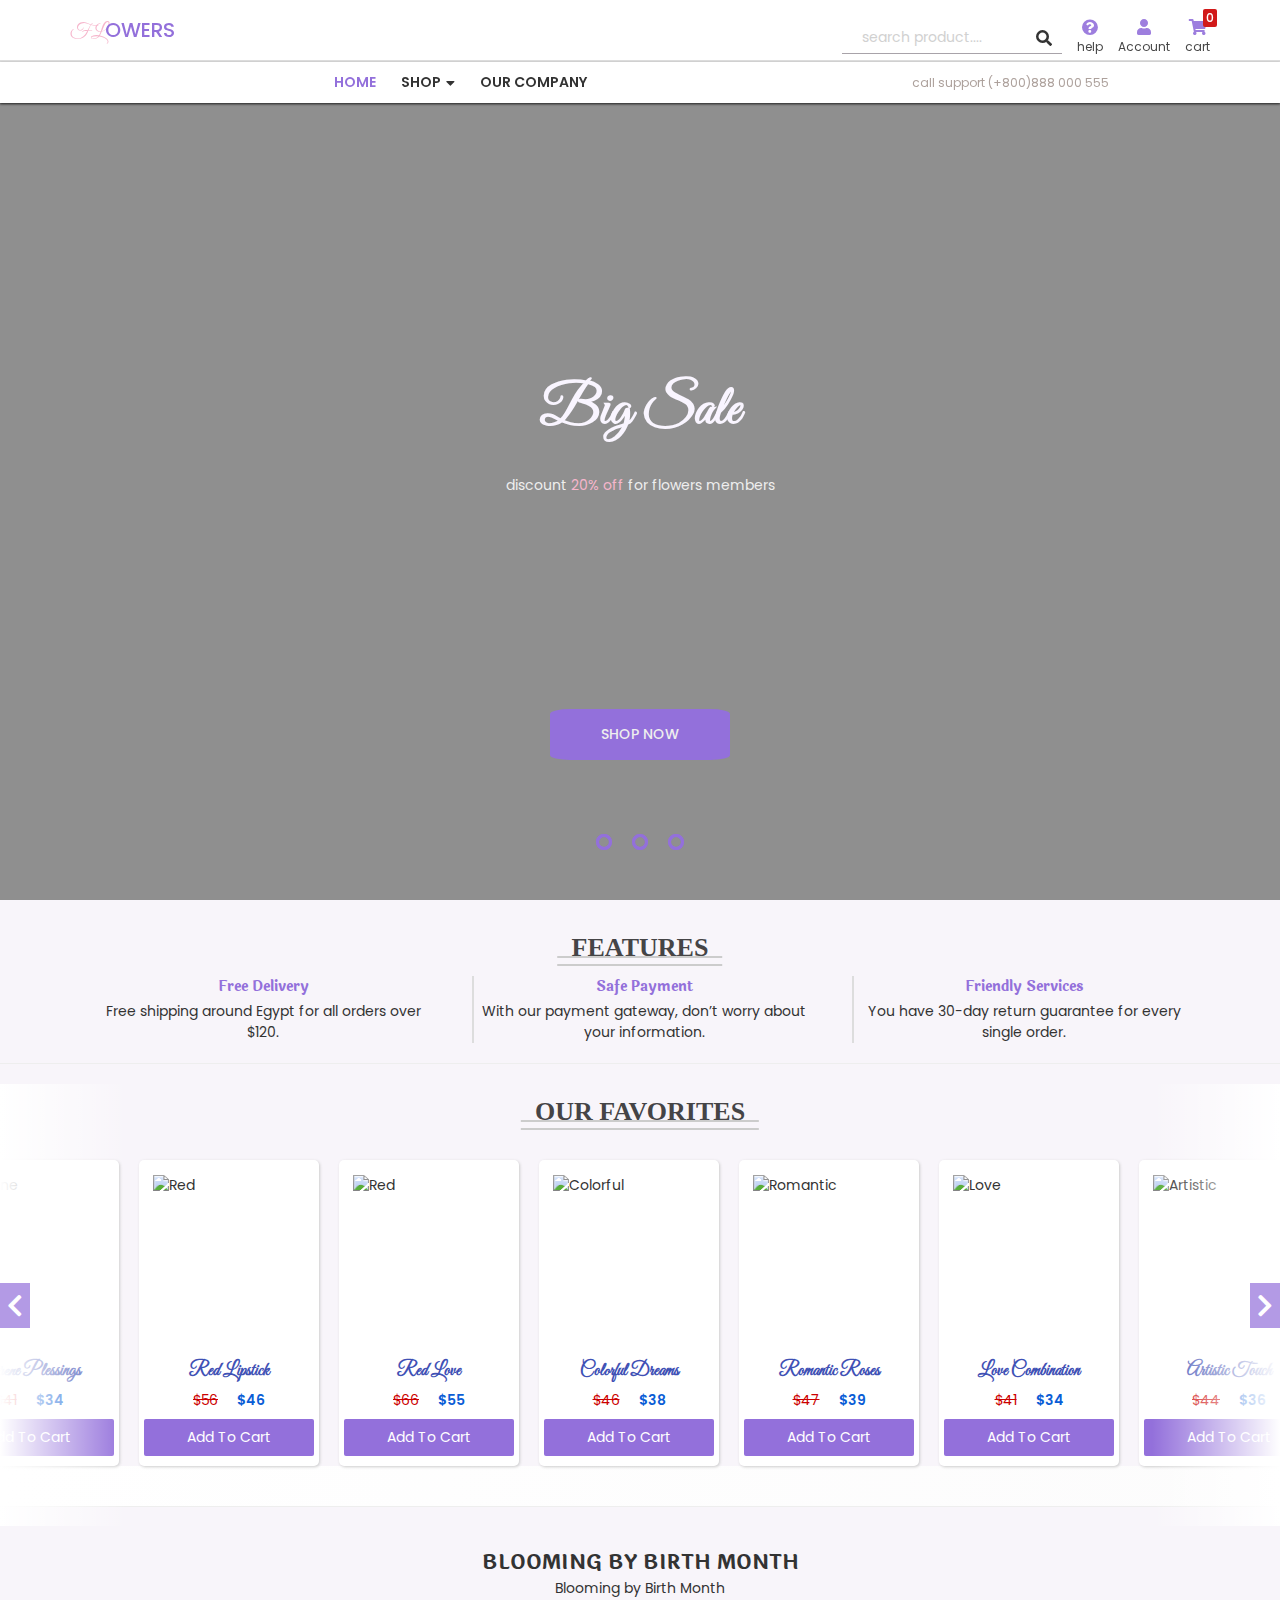
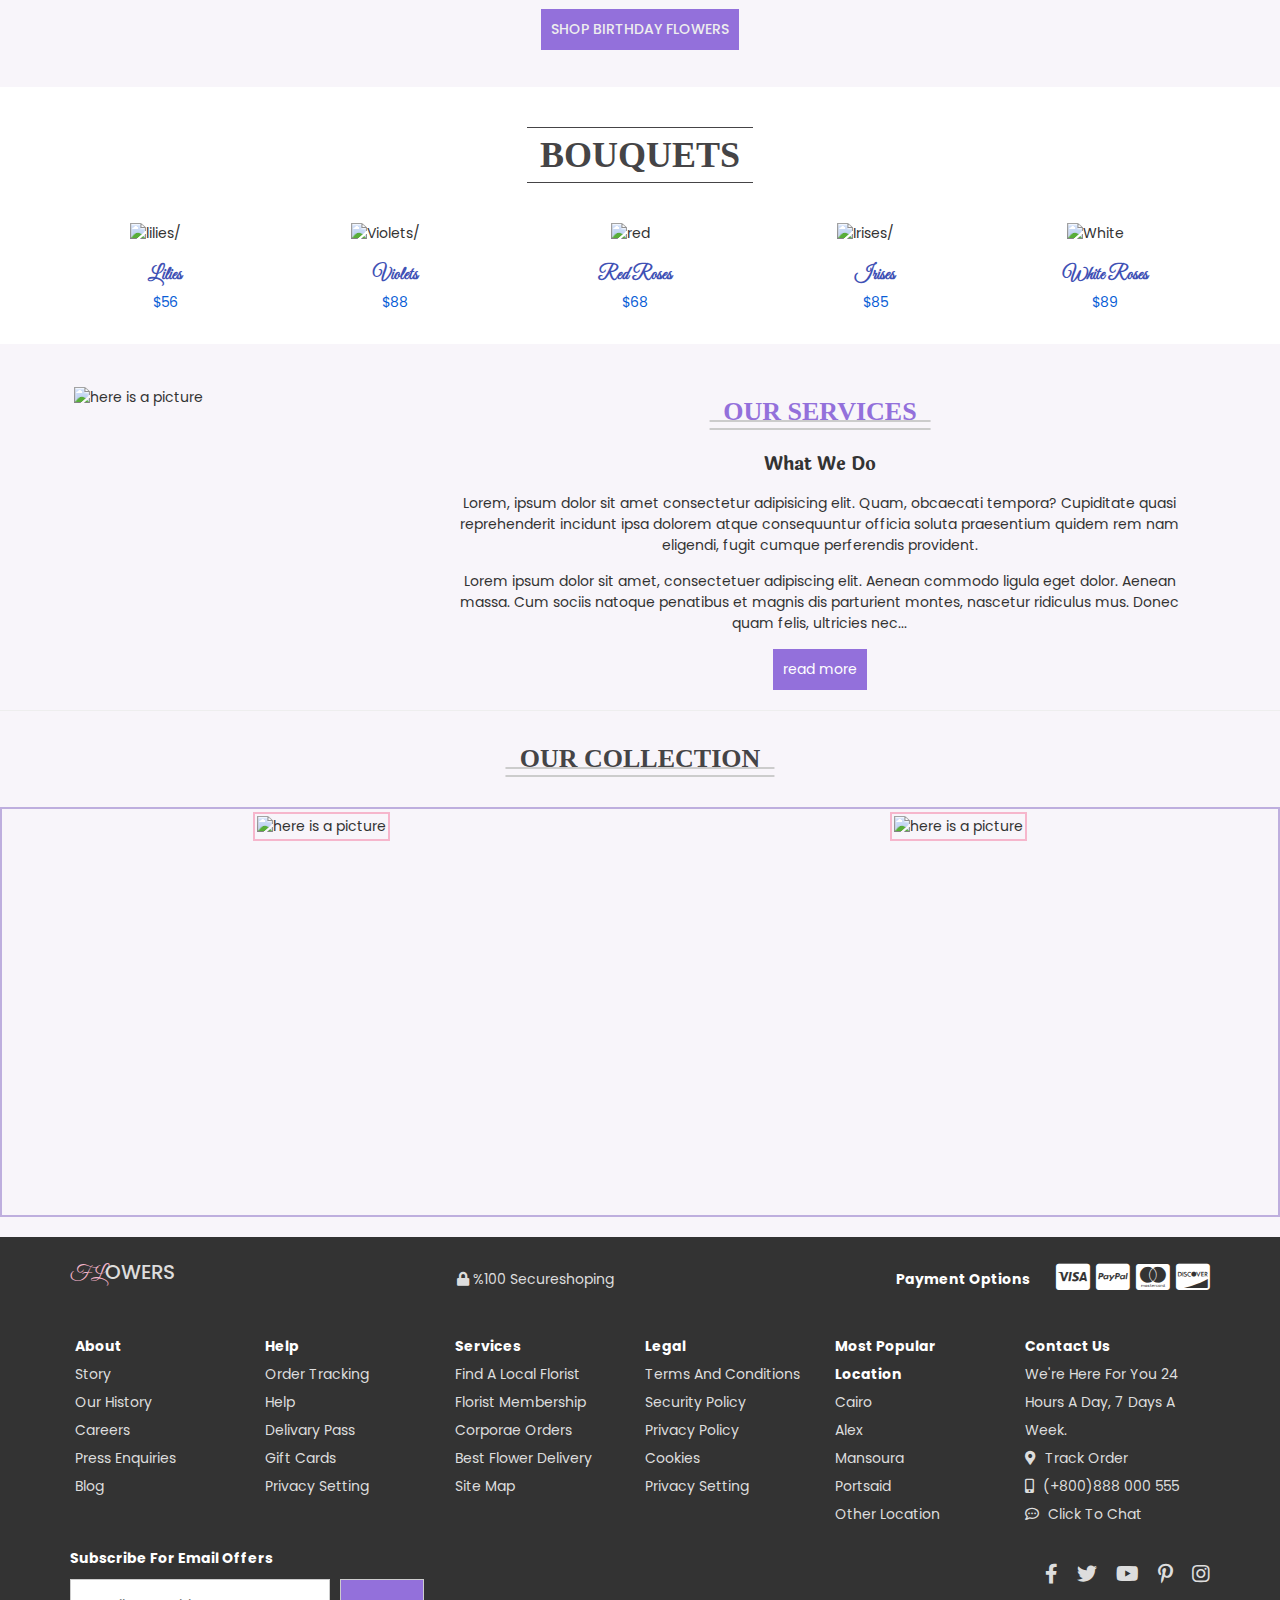
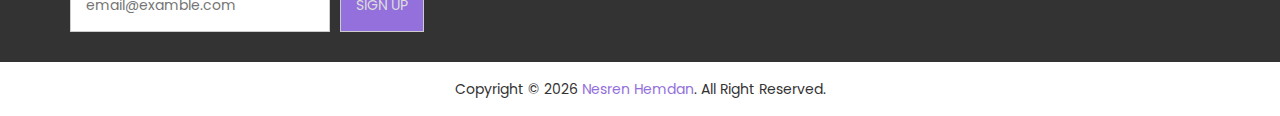
==== index.html @ ff42ca25 "Add files via upload" ====
<!DOCTYPE html>
<html lang="en">
<head>
  <meta charset="UTF-8">
  <meta http-equiv="X-UA-Compatible" content="IE=edge">
  <meta name="viewport" content="width=device-width, initial-scale=1.0">
  <link rel="stylesheet" href="css/all.min.css"/>
  <link rel="stylesheet" href="css/main.css">
  <title>Flowers Store</title>
</head>
<body>
<!-- loader -->
  <section class="loader-section">
    <div class="loader">
      <img src="image/flowerLoading.gif" alt="">
    </div>
  </section>
  <!-- start btn scroll up -->
  <a class="scroll-up" onclick="btnUp()"><i class="fas fa-angle-up"></i></a>
      <!-- popup -->
  <div class="popup pop-product">This product is already in the cart</div>
  <div class="popup quantity">This quantity is not available</div>
  <header>
    <!--nav1 with title-->
    <nav class="nav1">
      <div class="container">
        <h1 class="upper-case"><a href="index.html"><span>fl</span>owers</a></h1>
        <!--main icons-->
        <div class="icons">
          <form>
            <input id="main-search" type="text" onkeyup="searchMainProducts()" placeholder="search product...."/>
            <a class="btn-search"><i class="fas fa-search"></i></a> 
            <!-- main result search -->
            <div class="home-search">
              <div class="search-item" id="search-shop">
                <div class="title-search">products</div>
                <div class="number-of-items"></div>
                <div class="shopping-search" id="product-search"></div>
                <div class="no-result"> No Results Found ! </div>
              </div>
            </div>
          </form>
          <a class="icon-help icon">
            <i class="fas fa-question-circle"></i>
            <span>help</span>
          </a> 
          <a class="icon-account icon" href="account.html">
            <i class="fas fa-user"></i>
            <span>Account</span>
          </a>
          <a class="icon-cart icon">
            <cart class="nums-cart">0</cart>
            <i class="fas fa-shopping-cart"></i>
            <span>cart</span>
          </a> 
        </div> 
      </div>
    </nav>
    <hr/>  
    <!--nav2 with menu-->
    <nav class="nav2">
      <div class="container">
        <ul class="navigation upper-case">
          <li><a id="main" class="item active"  href="index.html"> <i class="fas fa-home"></i> home</a></li>
          <li class="shop">
            <a id="store" class="item" href="shop.html" onclick="deleteBirthData()">
              <i class="fas fa-shopping-cart"></i>
            shop
            <i class="fas fa-caret-down"></i>
            <i class="fas fa-caret-right"></i>
              <div class="contain">
              <h3><a href="shop.html" onclick="deleteBirthData()"> flowers</a></h3>
              <h3><a href="plants.html">plants</a></h3>
            </div>
            </a>
          </li>
          <li><a id="company" class="item" href="aboutUs.html"><i class="fas fa-globe"></i> our company</a></li>
        </ul>
        <p class="call">call support (+800)888 000 555</p>
        <!-- menu-btn -->
        <div class="menu-btn" onclick='toggle()'>
          <i class="fas fa-bars"></i>
        </div>
      </div>  
    </nav> 
  </header>  

  <!-- cart -->
<div class="home-cart">
  <div class="cart" id="cart-shop">
    <i class="fas fa-times close"></i>
    <div class="shopping-cart" id="product-cart"></div>
    <div class="total-price">
      <p class="total">Total</p>
      <span class="price-amount">00.00</span>
    </div>
    <div class="check-view">
      <button class="view" onclick="moveToViewCart()">view cart <i class="fas fa-shopping-bag"></i></button>
      <button class="check" onclick="moveToAccount()">checkout <i class="fas fa-money-check-alt"></i></button>
    </div>
    <div class="label" id="label"></div>
  </div>
</div>
  <!-- start slider -->
  <div class="slider" id="home">
    <!-- the radio -->
    <div class="slids">   
      <input type="radio" id="rad1" class="slide" name="btnRadio" value="radio1"/>
      <input type="radio" id="rad2" class="slide" name="btnRadio" value="radio2"/>
      <input type="radio" id="rad3" class="slide" name="btnRadio" value="radio3"/>
      <!--start slid images with text-->
      <div class="slid first">
        <img src="image/back/7bc.jpg" alt="">
        <div class="text">
          <h2 class="h-one capitalize">big sale</h2>
          <p class="p1">discount <span>20% off</span> for flowers members</p>
        </div>  
      </div>
      <div class="slid">
        <img src="image/back/5bc.jpg" alt="">
        <div class="text">
          <h2 class="h-one capitalize">Anniversary</h2>
          <p class="p1">Anniversary flowers & gifts from <span>$44.99</span> for flowers members</p>
        </div>  
      </div>
      <div class="slid">
        <img class="three" src="image/back/3bc.jpg" alt="">
        <div class="text">
          <h2 class="h-two capitalize">spring tulips</h2>
          <p class="p2">half price from <span>$34.99</span> for flowers members</p>
        </div>  
      </div>
      <div class="slid">
        <img src="image/back/9bc.jpg" alt="">
        <div class="text">
          <h2 class="h-three capitalize">roses & wine</h2>
          <p class="p3">speciales half price from <span>$24.99</span> for flowers members</p>
        </div>
      </div>
      <!--start navigation auto-->
      <div class="navigationAuto">
        <div class="auto-btn1"></div>
        <div class="auto-btn2"></div>
        <div class="auto-btn3"></div>
      </div>
      <!--start navigation manual-->
      <div class="for">
        <label for="rad1" class="btn"></label>
        <label for="rad2" class="btn"></label>
        <label for="rad3" class="btn"></label>
      </div>  
    </div>      
    <button class="shop upper-case transition" onclick="deleteBirthData(), moveToShop()">shop now</button>
</div>
  <!--start the fatures-->
  <section class="features ground-section"> 
    <h2 class="main-title upper-case head heading">features</h2>
    <div class="container">
      <section>
        <h3 class="capitalize">Free Delivery</h3>
        <p>Free shipping around Egypt for all
        orders over $120. </p>
      </section>
      <section>
        <h3 class="capitalize">Safe Payment</h3>
        <p>With our payment gateway, don’t worry
        about your information. </p>
      </section>
      <section>
        <h3 class="capitalize">Friendly Services</h3>
        <P>You have 30-day return guarantee for
        every single order. </p>
      </section>
    </div>  
  </section> 
<!-- the main shopping-->
<section class="shopping ground-section">
  <i class="fas fa-chevron-left"></i>
  <i class="fas fa-chevron-right"></i>
  <div class="shopping-contain">
    <h2 class="main-title head heading upper-case">Our Favorites</h2>
    <div class="shop-items transition" id="shop">
      
    </div>
  </div>  
</section>  

<!-- monthly product -->
<section class="month">
  <div class="container">
    <div class="content text-center">
      <h2 class="upper-case">Blooming by Birth Month</h2>
      <p>Blooming by Birth Month</p>
      <a  class="birth-btn upper-case transition" onclick="moveBirthFlower()">shop birthday flowers</a>
    </div>
  </div>
</section>
<!-- new products -->
<section class="new-shop">
  <h2 class="main-title upper-case">bouquets</h2>
  <div class="container">

  </div>  
</section>
  <!--the services-->
  <section class="services ground-section">
    <div class="container">
      <div class="pic"><img src="image/services.png" alt=""></div>
      <div class="serv text-center">
        <h2 class='main-title head heading capitalize'>our services</h2>
        <h3>What We Do</h3>
        <p>Lorem, ipsum dolor sit amet consectetur adipisicing elit.
          Quam, obcaecati tempora? Cupiditate quasi reprehenderit incidunt ipsa dolorem
          atque consequuntur officia soluta praesentium quidem rem nam eligendi,
          fugit cumque perferendis provident.
        </p>
        <p>Lorem ipsum dolor sit amet, consectetuer adipiscing elit.
          Aenean commodo ligula eget dolor. Aenean massa.
          Cum sociis natoque penatibus et magnis dis parturient montes,
          nascetur ridiculus mus. Donec quam felis, ultricies nec...
        </p>
        <button class="btn-services genral-btn" onclick = "moveToCompany()">read more</button>
      </div>
    </div>  
  </section>
  <!-- our collection -->
  <section class="collection">
      <h2 class="main-title head heading upper-case">Our Collection</h2>
      <div class="content text-center">
        <div class="img" onclick="moveToShop()" onclick="deleteBirthData()">
          <div class="hover-collection">
            <h4 class="upper-case">flowers</h4>
          </div>
          <img src="image/back/roses.jpg" alt="picture"/>
        </div>
        <div class="img" onclick="moveToPlants()">
          <div class="hover-collection">
            <h4 class="upper-case">plants</h4>
          </div>
          <img src="image/back/plants.jpg" alt="picture"/>
        </div>
      </div>
  </section>

  <!-- the footer -->
  <footer class="capitalize">
    <div class="container">
      <div class="payment">
        <h1 class="upper-case"><a href="index.html"><span>fl</span>owers</a></h1>
        <div class="lock"><i class="fas fa-lock"></i>  %100 secureshoping</div>
        <div class="pay">
          <h2>payment options</h2>
          <a href="#"><i class="fab fa-cc-visa"></i></a>
          <a href="#"><i class="fab fa-cc-paypal"></i></a>
          <a href="#"><i class="fab fa-cc-mastercard"></i></i></a>
          <a href="#"><i class="fab fa-cc-discover"></i></a>
        </div>
      </div>
      <div class="details">
        <div>
          <h2>about</h2>
          <p><a href="#">story</a></p>
          <p><a href="#">our history</a></p>
          <p><a href="#">careers</a></p>
          <p><a href="#">press enquiries</a></p>
          <p><a href="#">blog</a></p>
        </div>
        <div>
          <h2>help</h2>
          <p><a href="#">order tracking</a></p>
          <p><a href="#">help</a></p>
          <p><a href="#">delivary pass</a></p>
          <p><a href="#">gift cards</a></p>
          <p><a href="#">privacy setting</a></p>
        </div>
        <div>
          <h2>services</h2>
          <p><a href="#">find a local florist</a></p>
          <p><a href="#">florist membership</a></p>
          <p><a href="#">corporae orders</a></p>
          <p><a href="#">best flower delivery</a></p>
          <p><a href="#">site map</a></p>
        </div>
        <div>
          <h2>legal</h2>
          <p><a href="#">terms and conditions</a></p>
          <p><a href="#">security policy</a></p>
          <p><a href="#">privacy policy</a></p>
          <p><a href="#">cookies</a></p>
          <p><a href="#">privacy setting</a></p>
        </div>
        <div>
          <h2>most popular location</h2>
          <p><a href="#">cairo</a></p>
          <p><a href="#">alex</a></p>
          <p><a href="#">mansoura</a></p>
          <p><a href="#">portsaid</a></p>
          <p><a href="#">other location</a></p>
        </div>
        <div class="contact" id="contact">
          <h2>contact us</h2>
          <p>we're here for you 24 hours a day, 7 days a week.</p>
          <p><a href="#"><i class="fas fa-map-marker-alt"></i> track order</a></p>
          <p><a href="#"><i class="fas fa-mobile-alt"></i> (+800)888 000 555</a></p>
          <p><a href="#"><i class="far fa-comment-dots"></i> click to chat</a></p>
        </div>
      </div>    
      <div class="sub-social">
        <div>
          <h2>subscribe for email offers</h2>
          <form action="" method="POST">
            <input type="email" name="email" placeholder="email@examble.com">
            <input class="upper-case" type="submit" value="sign up">
          </form>
        </div> 
        <div class="social">
          <a href="#" title="facebook"><i class="fab fa-facebook-f"></i></a>
          <a href="#" title="twitter"><i class="fab fa-twitter"></i></a>
          <a href="#" title="youtube"><i class="fab fa-youtube"></i></a>
          <a href="#" title="printerest"><i class="fab fa-pinterest-p"></i></a>
          <a href="#" title="instagram"><i class="fab fa-instagram"></i></a>
        </div>
      </div> 
    </div>   
    <div class="copy-right">
      <p>copyright &copy; <span class="creating-year"></span> <span>nesren hemdan</span>. all right reserved.</p>
    </div>
  </footer>
</body>  
<script src="js/data.js"></script>
<script src="js/main.js"></script>
<script src="js/home.js"></script>
</html>
---- css/main.css ----
/* fonts */
@import url('https://fonts.googleapis.com/css2?family=Poppins:ital,wght@0,200;0,300;0,400;0,500;0,600;0,700;1,300;1,400;1,500');
@import url("https://fonts.googleapis.com/css?family=Great Vibes");
@import url("https://fonts.googleapis.com/css?family=Condiment");
@import url('https://fonts.googleapis.com/css2?family=Abril+Fatface&family=Laila:wght@400;500&display=swap');

/* global rules */
::selection {
  background-color: #fff;
}
input::selection{
  background-color: var(--main-color);
}
html {
  scroll-behavior: smooth;
  scroll-padding-top: 65px;
}

@media (max-width: 767px) {
  html {
    scroll-padding-top: 100px;
  }
}

* {
  -webkit-box-sizing: border-box;
  -moz-box-sizing: border-box;
  box-sizing: border-box;
  margin: 0;
  border: 0;
  font-family: 'Poppins', sans-serif;
  font-size: 14px;
}

:root {
  --main-color: #9370DB;
  --second-color: #f6b6cc;
  --body-color: #333;
  --white-color: #fff;
  --title-color: #3f51b5;
  --ground-section:#f8f5fa;
  --color-plants: #426345;
  --off-white-color: #eee;
  --red-color: #cc0000;
  --blue-color : #0A5DD6;
  --transation: all 0.2s ease-in-out;
  --border-radius: 40px;
  --purple-color:#7136b4;
}

body {
  color: var(--body-color);
  background-color: var(--ground-section);
}

a {
  text-decoration: none;
  cursor: pointer;
}
button{
  cursor: pointer;
}
.upper-case {
  text-transform: uppercase;
}

.capitalize {
  text-transform: capitalize;
}

.text-center {
  text-align: center;
}
.transition{
  transition: .5s;
  -webkit-transition: .5s;
  -moz-transition: .5s;
  -ms-transition: .5s;
  -o-transition: .5s;
}
.genral-btn {
  color: var(--white-color);
  cursor: pointer;
  transition: var(--transation);
  -webkit-transition: var(--transation);
  -moz-transition: var(--transation);
  border-radius: var(--border-radius);
  -webkit-border-radius: var(--border-radius);
  -moz-border-radius: var(--border-radius);
}

.invisibility {
  visibility: hidden;
}

.ground-section {
  padding: 20px 0;
  background-color: var(--ground-section);
  border-bottom: 1px solid #eee;
}
section h2, h3{
  font-family: 'Laila', sans-serif;
}
.main-title{
  font-family: "Times New Roman", Times, serif;
  font-size: 26px;
  text-transform: uppercase;
}
.head {
  color: #454446;
  text-align: center;
  padding: 13px;
  position: relative;
  display: inline-block;
  left: 50%;
  transform: translate(-50%);
  -webkit-transform: translate(-50%);
  -moz-transform: translate(-50%);
  -ms-transform: translate(-50%);
  -o-transform: translate(-50%);
}
.heading::after, .heading::before{
  content: "";
  width: 100%;
  display: block;
  border: 1px solid #ccc;
  position: absolute;
  left: 50%;
  transform: translate(-50%, 50%);
}

.heading::before {
  top: 35px;
}


/*the container*/
.container {
  padding: 0 15px;
  margin: auto;
  display: flex;
  flex-wrap: wrap;
  justify-content: space-between;
  align-items: center;
}

/* the media container */

@media (min-width: 768px) {
  .container {
    width: 730px;
  }
}

@media (min-width: 992px) {
  .container {
    width: 970px;
  }
}

@media (min-width: 1200px) {
  .container {
    width: 1170px;
  }
}

/* loader */
.loader-section{
  display: flex;
  align-items: center;
  justify-content: center;
  background: #000;
  position: fixed;
  left: 0;
  top: 0;
  right: 0;
  bottom: 0;
  transition: opacity .75s, visibility .75s;
  -moz-transition: opacity .75s, visibility .75s;
  -ms-transition: opacity .75s, visibility .75s;
  -o-transition: opacity .75s, visibility .75s;
  -webkit-transition: opacity .75s, visibility .75s;
  z-index: 99999999999;
}
.loader-section.hidden{
  opacity: 0;
  visibility: hidden;
}
.loader-section img{
  width: 400px;
}
@media(max-width: 767px){
  .loader-section img{
    width: 250px;
  }
}
/* button scroll up */
.scroll-up {
  display: flex;
  justify-content: center;
  align-items: center;
  width: 30px;
  height: 33px;
  border-radius: 3px;
  -webkit-border-radius: 3px;
  background-color: var(--main-color);
  position: fixed;
  left: 10px;
  bottom: 40px;
  opacity: 0;
  transition: all 0.3s ease-in-out;
  -webkit-transition: all 0.3s ease-in-out;
  z-index: 100001111;
}

.scroll-up.show {
  opacity: 1;
  cursor: pointer;
  pointer-events: auto;
}

.scroll-up i {
  color: var(--white-color);
  font-size: 18px;
}

/* popup */
.popup {
  padding: 25px;
  background-color: var(--main-color);
  color: var(--white-color);
  position: fixed;
  top: -100%;
  right: -100%;
  z-index: 11111111111;
  font-weight: 500;
  transition: 1s;
  -webkit-transition: 1s;
}

.popup.active {
  top: 10px;
  right: 10px;
}
/* /////////////////////// */
/*the header*/
/* ////////////////////////// */
header {
  display: flex;
  flex-direction: column;
  margin: auto;
  padding-top: 15px;
  width: 100%;
  background-color: #fff;
  position: fixed;
  top: 0;
  left: 0;
  box-shadow: 0 0 3px #333;
  z-index: 1111111;
}

/* start nav1 with title */

h1 {
  font-weight: 500;
  margin-bottom: 15px;
}

@media(max-width: 767px) {
  header h1 {
    margin-left: 30px;
    position: relative;
    z-index: 111111;
  }
}

h1 a {
  font-size: 20px;
  color: var(--main-color); 
}
@media(min-width: 768px) {
  header h1 a{
    color: var(--main-color) !important;
  }
}

h1 span {
  font-size: 20px;
  font-family: "Great Vibes";
  color: var(--second-color);
}

/*start icons*/
.icons {
  display: flex;
  justify-content: flex-end;
  gap: 15px;
}

@media(max-width: 767px) {
  .icons {
    width: 100%;
    margin: -16px 20px 16px 0;
    border-top: 1px solid #ccc;
  }
}

.icons a {
  display: flex;
  flex-direction: column;
  align-items: center;
}

.icons form {
  display: flex;
  justify-content: center;
  align-items: center;
  position: relative;
}

#main-search {
  width: 220px;
  padding: 5px 20px;
  border-bottom: 1.2px solid #9f9aa0;
  outline: none;
  color: #444;
  opacity: .9;
}

#main-search::placeholder {
  color: #ccc;
}

.icons form .btn-search {
  background: none;
  position: absolute;
  right: 10px;
  cursor: pointer;
}

.icons form .btn-search i {
  font-size: 16px;
}
/* //////// */
/* results search */
.search-item{
  display: none;
  position: absolute;
  top: 35px;
  right: 0;
  width: 350px;
  padding: 20px 10px;
  box-shadow: 0 0 4px #aaa3a3;
  background-color: #fff;
  transition: 1s;
  -webkit-transition: 1s;
  z-index: 111111111;
}
.search-item.active{
  display: block;
}
.search-item .title-search{
  text-transform: uppercase;
  font-weight: 500;
  font-size: 16px;
  font-family: 'Laila', sans-serif;
}
.search-item .number-of-items{
  display: block;
  border-bottom: 1px solid #ccc;
  padding: 10px 0;
  color: #777;
  text-transform: capitalize;
  font-size: 13px;
}
.shopping-search{
  margin-top: 30px;
  width: 95%;
  max-height: calc(100vh - 210px);
  float: right;
  display: grid;
  grid-template-columns: repeat(1,250px);
  gap: 20px;
  padding-bottom: 20px;
  overflow-y: auto;
  -webkit-overflow-scrolling: touch;
}
.shopping-search::-webkit-scrollbar{
  display: none;
}
.shopping-search .search-products{
  width:100%;
  font-size: 10px;
  display: flex;
  text-transform: capitalize;
  padding: 10px;
  box-shadow: 0 0 1px #b2acac;
  cursor: pointer;
}
.shopping-search .search-products img{
  width: 70px;
  height: 70px;
  margin-right: 10px;
  border-radius: 50%;
  -webkit-border-radius: 50%;
}
.shopping-search .search-products .description{
  font-size: 12px;
  color: #777;
}
.no-result{
  background-color: #F8D7DA;
  color: #8F3047;
  padding: 15px;
  margin-top: 20px;
  text-align: center;
  border-radius: 5px;
  border: 1px solid #9d3030;
}
.no-result.hide{
  display: none;
}
.no-result.show{
  display: block;
}

/* icons */
.icons .icon {
  cursor: pointer;
  background: none;
  opacity: .9;
}

.icons  a span {
  color: var(--body-color);
  font-size: 12px;
}

.icons .icon i {
  font-size: 16px;
  margin-bottom: 3px;
  color: var(--main-color);
  display: block;
}

@media(max-width: 767px) {
  .icons a span {
    display: none;
  }

  .icons i {
    margin-top: 10px;
  }

  .icons #search {
    width: 150px !important;
    border-bottom: none;
  }

  .icons #search::placeholder {
    opacity: 0;
  }
}

.icons .icon-cart {
  position: relative;
}

.icons .icon-cart .nums-cart {
  position: absolute;
  top: -10px;
  right: -7px;
  background-color: var(--red-color);
  padding: 0 3px;
  color: #fff;
  border-radius: 2px;
  font-weight: 500;
  font-size: 12px;
}

@media(max-width: 767px) {
  .icons .icon-cart .nums-cart {
    top: -4px;
  }
}

hr {
  border: 1px solid #ddd;
}

/*start nav2 with menu*/
header .nav2{
  box-shadow: 0 1px 2px #333;
}
.nav2 .navigation {
  display: flex;
  gap: 25px;
  justify-content: center;
  align-items: center;
  width: 65%;
}
@media (max-width: 767px) {
  .nav2 .navigation {
    width: 70%;
    height: 100vh;
    display: flex;
    justify-content: center;
    align-items: center;
    flex-direction: column;
    gap: 40px;
    background-color: #222;
    opacity: .99;
    position: fixed;
    top: 0;
    left: -100%;
    transition: all 0.3s ease;
    -webkit-transition: all 0.3s ease;
    -moz-transition: all 0.3s ease;
  }
}
.nav2 .navigation.active {
  left: 0;
  z-index: 10000;
  transition: all 0.2s ease;
  -webkit-transition: all 0.2s ease;
}

.nav2 .navigation .item.active {
  color: var(--main-color);
}

.nav2 .navigation li {
  list-style: none;
  font-weight: 600;
  padding: 10px 0;
}

.nav2 .navigation li a {
  color: #333;
  transition: var(--transation);
  -webkit-transition: var(--transation);
}

.nav2 .navigation li a:hover {
  color: var(--main-color);
}
.navigation li a i{
  display: none;
}
@media (max-width: 767px) {
  .nav2 .navigation li{
    width: 200px;
  }
  .nav2 .navigation li a{
    color: var(--white-color);
  }
  .nav2 .navigation li a i {
    display: inline;
    font-size: 18px;
    margin: 0 3px;
  }
}
.navigation .shop{
  position: relative;
}
.navigation .shop a{
  display: flex;
  align-items: center;
  gap: 5px;
}
.navigation .shop a .fa-caret-down{
  display: block;
}
@media(max-width: 767px){
  .navigation .shop a .fa-caret-down{
    display: none;
  }
}
.navigation .shop .contain{
  position: absolute;
  top: -6px;
  left: 0;
  background-color: #fff;
  padding: 55px 25px 15px 25px;
  display: none;
  z-index: -1;
}

@media(max-width: 767px){
  .navigation .shop .contain{
    padding: 15px 25px;
    top: -45%;
    left: 93px;
    border: 2px solid var(--main-color);
    z-index: 22;
  }
  .navigation .shop .contain::after{
    content: "";
    position: absolute;
    top: 26px;
    left: -24px;
    border: 12px solid;
    border-color: transparent var(--main-color) transparent transparent
  }
}
.navigation .shop:hover .contain{
  display: block;
}

.navigation .shop .contain h3{
  font-family: 'Poppins', sans-serif;
  font-weight: 500;
  transition: .5s;
  cursor: pointer;
  -webkit-transition: .5s;
}
.navigation .shop .contain h3:hover{
  color: var(--main-color);
}
.navigation .shop .contain h3:first-of-type{
  margin: 5px 0 10px 0;
};
.navigation .shop .contain h3 a{
  color: #444;
}
@media(max-width: 767px){
  .navigation .shop .contain h3 a{
    color: #444;
  }
}
.nav2 p {
  font-size: 12px;
  margin: 10px auto;
  color: #ada19c;
}

@media (max-width: 767px) {
  .nav2 p {
    display: none;
  }
}

/* menu-btn */
.nav2 .menu-btn {
  position: fixed;
  top: 20px;
  left: 10px;
  text-align: center;
  cursor: pointer;
  display: none;
  z-index: 10007;
}
@media (max-width: 767px) {
  .nav2 .menu-btn {
    display: block;
  }
}
.nav2 .menu-btn i {
  color: var(--main-color);
  font-size: 22px;
}

.nav2 .menu-btn i.active::before {
  content: "\f00d";
  color: var(--white-color);
  z-index: 100000;
}


/* ///////////////////////////// */
/* shop cart and shop search */
/* ///////////////////////// */
.home-cart{
  position: relative;
  overflow: hidden;
}
.home-cart.active{
  position: inherit;
}
.cart{
  position: fixed;
  top: -100%;
  right: -100%;
  width: 280px;
  height: 100%;
  padding: 20px 10px;
  margin-top: 10px;
  box-shadow: 0 0 4px #aaa3a3;
  background-color: #fff;
  transition: 1s;
  -webkit-transition: 1s;
  z-index: 111111111;
}
.cart.active{
  top: -10px;
  right: 0;
}
.cart i{
  cursor: pointer;
}
.cart .fa-times{
  float: right;
  font-size: 26px;
  color: var(--red-color);
  display: block;
  margin-bottom: 10px;
}
.shopping-cart{
  width: 250px;
  max-height: calc(100vh - 210px);
  float: right;
  display: grid;
  grid-template-columns: repeat(1,250px);
  gap: 20px;
  padding-bottom: 20px;
  overflow-y: auto;
  -webkit-overflow-scrolling: touch;
}
.shopping-cart::-webkit-scrollbar{
  display: none;
}
.shopping-cart .cart-item{
  width: 240px;
  font-size: 10px;
  display: flex;
  text-transform: capitalize;
  padding: 10px;
  box-shadow: 0 0 1px #b2acac;
}
.cart-item img{
  width: 70px;
  height: 70px;
  margin-right: 10px;
  border-radius: 50%;
  -webkit-border-radius: 50%;
}
.shopping-cart .details, .shopping-search .details{
  width: 180px;
}
.cart-item .title-price, .search-products .title-price{
  display: flex;
  justify-content: space-between;
  align-items: center;
}
.cart-item .title-price span, .search-products .title-price span{
  border: 1px solid #ccc;
  border-radius: 5px;
  padding: 2px;
  color: var(--blue-color);
}
.cart-item .title-price h4, .search-products .title-price h4{
  font-weight: 500;
}
.cart-item .shop-nums{
  display: flex;
  align-items: center;
  margin: 10px 0;
}
.cart-item .shop-nums .quantity{
  margin: 0 10px;
  font-size: 16px;
}
.cart-item .price-trash{
  display: flex;
  justify-content: space-between;
  align-items: center;
}
.shopping-cart .cart-item .details .price-trash .price-items{
  font-weight: 500;
}
.shopping-cart .cart-item .details .price-trash i{
  color: var(--red-color);
  font-size: 16px;
}
/* total price */
.total-price{
  width: 240px;
  display: flex;
  justify-content: space-between;
  align-items: center;
  padding: 10px 0;
  border-top: 1px solid var(--body-color);
  font-weight: 700;
}
.total-price .total{
  font-weight: 600;
  font-size: 18px;
}
.total-price .price-amount{
  font-weight: 600;
  font-size: 16px;
  padding: 4px 10px;
  background-color: var(--red-color);
  color: #fff;
  border-radius: 3px;
  -webkit-border-radius: 3px;
  -moz-border-radius: 3px;
}
.home-cart .check-view{
  padding: 10px 0;
  border-top: 1px solid #ccc;
  display: flex;
  justify-content: space-between;
}
.home-cart .check-view button{
  border: 2px solid #ccc;
  border-radius: 5px;
  background: none;
  padding: 10px;
  cursor: pointer;
  transition: .5s;
  -webkit-transition: .5s;
}
.home-cart .check-view button:first-child{
  color: var(--blue-color);
}

.home-cart .check-view button:first-child:hover{
  background-color: var(--blue-color);
  color: var(--off-white-color);
}
.home-cart .check-view button:last-child{
  background-color: #222;
  color: var(--off-white-color);
}
.home-cart .check-view button:last-child:hover{
  opacity: .8;
}

.home-cart .label{
  display: none;
  font-size: 16px;
  font-weight: 500;
  text-transform: uppercase;
  padding: 30px 20px;
  text-align: center;
}

/* //////////////////////// */
/* start slider */
/* ////////////////// */

/* start slider */
.slider {
  width: 100%;
  height: 100vh;
  background-color: var(--off-white-color);
  overflow: hidden;
  position: relative;
  top: 0;
  left: 0;
}

.slider .slids {
  display: flex;
  width: 400%;
  height: 100vh;
}

.slider .slid {
  width: 25%;
  height: 100%;
  transition: 0.5s;
  -webkit-transition: 0.5s;
  -moz-transition: 0.5s;
}
.slid img {
  background-size: cover;
  width: 100%;
  height: 100%;
  object-fit: cover;
  z-index: 8;
}

#rad1:checked ~ .first {
  margin-left: -25%;
}
#rad2:checked ~ .first {
  margin-left: -50%;
}
#rad3:checked ~ .first {
  margin-left: -75%;
}
.slids .slid .text{
  width: 100%;
  height: 100%;
  display: flex;
  flex-direction: column;
  align-items: center;
  justify-content: center;
  position: absolute;
  top: 0;
  text-align: center;
  background-color: rgba(0, 0, 0, 0.4);
  z-index: 120;
}

.slider .slids .slid .text h2 {
  color:#f9f5ff;
  font-family: "Great Vibes";
  font-weight: 900;
  font-size: 4em;
}

@media (max-width: 767px) {
  .slider .slids .slid .text h2 {
    font-size: 48px;
  }
}

.slider .slids .slid .text p {
  color: var(--off-white-color);
  margin: 30px 0;
}

.slider .slids .slid .text p span {
  color: #f6b6cc;
}


/*the radio*/
.slider input {
  display: none;
  z-index: 101;
}

#rad1,
#rad2,
#rad3 {
  position: absolute;
  left: 20px;
}

#rad1 {
  top: 20px;
}

#rad2 {
  top: 40px;
}

#rad3 {
  top: 60px;
}

/*navigation auto, navigation manual*/
.slider .navigationAuto,
.slider .for {
  display: flex;
  justify-content: center;
  align-items: flex-end;
  gap: 20px;
  position: absolute;
  bottom: 50px;
  left: 50%;
  transform: translate(-50%);
  z-index: 140;
}

.slider .navigationAuto div,
.slider .for .btn {
  border: 3px solid var(--main-color);
  border-radius: 50%;
  -webkit-border-radius: 50%;
  -moz-border-radius: 50%;
  padding: 5px;
  cursor: pointer;
  transition: 0.5s;
  -webkit-transition: 0.5s;
  -moz-transition: 0.5s;
  -ms-transition: 0.5s;
  -o-transition: 0.5s;
}

#rad1:checked~.navigationAuto .auto-btn1,
#rad2:checked~.navigationAuto .auto-btn2,
#rad3:checked~.navigationAuto .auto-btn3 {
  background-color: #f6b6cc;
}

.slider .shop{
  width: 180px;
  padding: 15px;
  font-weight: 500;
  color: var(--off-white-color);
  background-color: var(--main-color);
  outline: none;
  border-radius: 20px 5px;
  -webkit-border-radius: 20px 5px;
  position: absolute;
  bottom: 140px;
  left: 50%;
  transform: translate(-50%);
  background-color: var(--main-color);
  z-index: 130;
}
.slider .shop:hover {
  background-color: #c096f1;
  border-radius: 5px 10px;
  -webkit-border-radius: 5px 10px;
  -moz-border-radius: 5px 10px;
}

/*end slider*/
/*start features*/
.features .container {
  display: flex;
  justify-content: space-around;
  align-items: center;
  flex-wrap: wrap;
}
@media (max-width: 767px) {
  .features .container {
    display: block;
  }
}
.features section {
  width: 30%;
  margin-left: 6px;
  text-align: center;
  line-height: 1.5;
}
@media (max-width: 767px) {
  .features section {
    width: 100%;
    margin-bottom: 16px;
  }
}
.features section:not(:first-child){
  border-left: 2px solid #ddd;
}
@media (max-width: 767px) {
  .features section:not(:first-child){
    border-left: none;
  }

  .features section {
    width: 100%;
    margin-bottom: 16px;
  }
}
.features section h3 {
  color: var(--main-color);
  margin-bottom: 4px;
}


/*start product shop-items*/
section.shopping {
  position: relative;
  scroll-behavior: smooth;
}

section.shopping .fa-chevron-left,
section.shopping .fa-chevron-right {
  width: 10vw;
  height: 100%;
  display: flex;
  color: #fff;
  align-items: center;
  position: absolute;
  font-size: 25px;
  cursor: pointer;
  z-index: 11111;
}
section.shopping .fa-chevron-left::before,
section.shopping .fa-chevron-right::before{
  background-color: #9370DB;
  padding: 10px 7px;
  opacity: .7;
}

section.shopping .fa-chevron-left {
  left: 0;
  justify-content: flex-start;
  background-image: linear-gradient(-90deg, rgba(255, 255, 255, 0)0%, #fff 100%);
}

section.shopping .fa-chevron-right {
  right: 0;
  justify-content: flex-end;
  background-image: linear-gradient(90deg, rgba(255, 255, 255, 0)0%, #fff 100%);
}
@media(max-width: 767px) {
  section.shopping .fa-chevron-left,
  section.shopping .fa-chevron-right {
    display: none !important;
  }
}

.shopping-contain {
  overflow: hidden;
}

.shop-items {
  width: 100%;
  display: flex;
  flex-wrap: nowrap;
  justify-content: flex-start;
  align-items: center;
  gap: 20px;
  padding: 20px 10px;
  text-transform: capitalize;
  overflow-x: auto;
  overflow-y: hidden;
  -webkit-overflow-scrolling: touch;
}
.shop-items::-webkit-scrollbar {
  display: none;
}
.shop-items::after{
  content: "";
  display: block;
  position: absolute;
  width: 100%;
  height: 40px;
  background-image: linear-gradient(-90deg, rgb(247, 246, 247)-180%, #fff 100%);
  bottom: 0;
  left: 0;
}

.shop-items .item-product {
  width: 180px;
  display: grid;
  justify-content: center;
  background-color: var(--white-color);
  background-size: cover;
  padding: 10px 5px;
  box-shadow: 1px 1px 3px #ccc;
  border-radius: 5px;
  -webkit-border-radius: 5px;
  transition: all 1s;
  -webkit-transition: all 1s;
  position: relative;
  z-index: 111;
}

.shop-items .item-product:hover {
  transform: scale(1.05);
  -webkit-transform: scale(1.05);
  -moz-transform: scale(1.05);
  transition: transform 1s;
  -webkit-transition: transform 1s;
  -moz-transition: transform 1s;
}
.item-product .img{
  cursor: pointer;
}
.shop-items .item-product .img {
  width: 90%;
  height: 170px;
  margin: 5px auto 15px;
  overflow: hidden;
}
.item-product .img .quick-view{
  display: none;
  align-items: center;
  justify-content: center;
  width: 100%;
  height: 60%;
  background-color: rgb(228 228 246 / 30%);
  text-transform: capitalize;
  position: absolute;
  top: 0;
  left: 0;
  border-radius: 5px;
  -webkit-border-radius: 5px;
  -moz-border-radius: 5px;
}
.quick-view button{
  width: 100%;
  padding: 10px;
  border: none;
  background-color: rgb(179 19 206 / 30%);
  color: #fff;
  transition: 1s;
  -webkit-transition: 1s;
}
.item-product .img:hover .quick-view{
  display: flex;
  transition: all 1s;
  -webkit-transition: all 1s;
}

.shop-items .item-product img {
  width: 100%;
  height: 100%;
  object-fit: contain;
  transition: all 0.4s ease-in-out;
}

.shop-items .item-product img[alt="logo"] {
  font-size: 20px;
  font-weight: bold;
  text-align: center;
  line-height: 4em;
  color: #222;
}

.shop-items .item-product .contain {
  width: 170px;
  background-color: var(--white-color);
  color: #222;
  display: flex;
  flex-direction: column;
  justify-content: center;
  align-items: center;
  margin: auto;
}

.shop-items .item-product .contain h3 {
  text-align: center;
  font-family: "Great Vibes";
  font-size: 18px;
  color: var(--title-color)
}

.shop-items .item-product .contain .price {
  margin: 8px auto;
}

.shop-items .item-product .contain .price span:first-child {
  display: inline-block;
  text-decoration: line-through;
  color: var(--red-color);
}

.shop-items .item-product .contain .price span:nth-child(2) {
  display: inline-block;
  margin-left: 15px;
  font-weight: 600;
  color: var(--blue-color);
}

.shop-nums i {
  font-size: 12px;
  cursor: pointer;
}

.shop-nums .quantity {
  color: var(--main-color);
}

.shop-items .item-product .contain .btn-add-cart {
  background-color: var(--main-color);
  color: #fff;
  width: 100%;
  padding: 8px;
  border-radius: 2px;
  text-align: center;
  cursor: pointer;
}

.shop-items .item-product .contain .btn-add-cart:hover {
  opacity: .9;
  transition: all 0.2s ease-in-out;
}

/* /////////////////////////// */
/*month product*/
.month {
  width: 100%;
  height: 180px;
  background-image: url(../image/bloom.jpg);
  background-size: cover;
  background-position: center;
  object-fit: cover;
  padding: 20px 10px;
  position: relative;
  overflow: hidden;
}

.month .content {
  width: 100%;
  height: 100%;
  margin-top: 20px;
}
.month h2 {
  font-size: 20px;
  color: #333;
}
@media (max-width: 767px) {
  .month h2 {
    font-size: 18px;
  }
}
.month .content a {
  display: inline-block;
  padding: 10px;
  background-color: var(--main-color);
  margin-top: 10px;
  color: var(--off-white-color);
  font-weight: 500;
}
/* media month product */
@media (max-width: 767px) {
  .month .content a {
    width: 200px;
    font-size: 13px;
  }
}
.month .content a:hover {
  background-color: var(--purple-color);
}

/* ////////////////////////////// */
/* new-products */
.new-shop {
  width: 100%;
  padding: 40px 0 30px;
  cursor: pointer;
  background-color: #fff;
}

.new-shop .container {
  width: 100%;
  display: flex;
  justify-content: center;
  align-items: center;
  flex-wrap: wrap;
  margin-top: 40px;
}

.new-shop h2 {
  font-family: "Times New Roman", Times, serif;
  font-size: 36px;
  color: #454446;
  width: 226px;
  padding: 6px;
  border-top: 1px solid #454446;
  border-bottom: 1px solid #454446;
  margin: auto;
  margin-bottom: 16px;
  text-align: center;
}

.new-shop .new {
  width: 220px;
  text-align: center;
  margin-right: 10px;
  margin-bottom: 70px;
  position: relative;
}
.new-shop .new:nth-of-type(3) {
  width: 240px;
}

.new-shop .new .img {
  width: 200px;
  position: relative;
}
.new-shop div:nth-of-type(3) .img {
  width: 230px;
}
.new-shop .new img {
  width: 100%;
}

.new-shop .new img:hover {
  transform: scale(1.2);
  -webkit-transform: scale(1.2);
  transition: all 0.3s ease-out;
  -webkit-transition: all 0.3s ease-out;
  -moz-transition: all 0.3s ease-out;
}
.new-shop .new .content2 {
  width: 100%;
  margin-top: 20px;
  position: absolute;
  z-index: 222;
}
.new-shop .new .content2 h3{
  font-family: "Great Vibes";
  font-size: 18px;
  color: var(--title-color)
}
.new-shop .new span {
  margin: 6px 0;
  display: block;
  color: var(--blue-color);
}

.new-shop .new:hover span {
  display: none;
}

.new-shop .new button {
  background: none;
  color: var(--purple-color);
  font-weight: 600;
  display: none;
}

.new-shop .new:hover button {
  display: inline-block;
}

/* ////////////////////////////// */
/*services*/
.services .container {
  display: flex;
  justify-content: flex-start;
  align-items: center;
  position: relative;
}

@media (max-width: 767px) {
  .services .container {
    padding-bottom: 40px;
    font-size: 12px;
  }
}

.services .pic {
  width: 33%;
  height: 300px;
  margin: 20px 4px 0 4px;
  padding-right: 10px;
}

@media (max-width: 767px) {
  .services .pic {
    width: 66%;
    position: absolute;
    bottom: 40px;
    opacity: 0.3;
  }
}

.services .pic img {
  width: 100%;
  height: 100%;
  background-size: cover;
  object-fit: cover;
  object-position: top;
}

.services .serv {
  width: 65%;
  margin-top: 20px;
  padding-right: 10px;
}

@media (max-width: 767px) {
  .services .serv {
    width: 100%;
    margin: 16px auto;
  }
}

.services .serv h2 {
  color: var(--main-color);
  left: 110px;
}

.services .serv h3 {
  font-size: 18px;
  margin: 10px 0;
}

@media (max-width: 767px) {
  .services .serv h3 {
    margin: 2px 0;
  }
}
.services .serv p {
  margin: 15px 0;
}

.services .serv button {
  background-color: var(--main-color);
  padding: 10px;
  border-radius: 0;
}

.services .serv button:hover {
  background-color: var(--purple-color);
}

/* ///////////////////////////// */
/* our collection */
.collection{
  padding: 20px 0;
}
.collection .content{
  display: flex;
  flex-direction: row;
  justify-content: center;
  align-items: center;
  gap: 3px;
  width: 100%;
  margin-top: 20px;
  border: 2px solid #beaede;
  padding: 3px;
  cursor: pointer;
  overflow: hidden;
}
@media (max-width: 991px) {
  .collection .content {
    flex-direction: column;
  }
}
.collection .content .img{
  width: 50%;
  height: 400px;
  overflow: hidden;
  position: relative;
}
@media (max-width: 991px) {
  .collection .content .img{
    width: 100%;
  }
}
.collection .content .img:hover .hover-collection{
  display: block;
}

.collection .content .img .hover-collection{
  content: "";
  width: 100%;
  height: 100%;
  position: absolute;
  top: 0;
  left: 0;
  background-color: rgba(0, 0, 0, 0.5);
  display: none;
}
.collection .img .hover-collection h4{
  position: absolute;
  top: 50%;
  left: 50%;
  z-index: 111;
  transform: translate(-50%, -50%);
  color: var(--off-white-color);
  font-size: 22px;
  font-family: 'Laila', sans-serif;
}
.collection .content .img img{
  width: 100%;
  height: 100%;
  background-size: cover;
  object-fit: cover;
  border: 2px solid var(--second-color);
  padding: 2px;
}

/* //////////////////////////// */
/* footer */
footer {
  background-color: #333;
  padding-top: 20px;
}

@media (max-width: 767px) {
  footer {
    font-size: 12px;
  }
}

footer .container {
  display: block;
  padding-bottom: 10px;
}

footer a {
  color: #ddd;
}

footer h2 {
  color: var(--white-color);
}

footer a:hover {
  color: #bb9bda;
  text-decoration: underline;
}

footer .payment {
  color: #ddd;
  display: flex;
  justify-content: space-between;
  align-items: center;
  flex-wrap: wrap;
  gap: 15px;
}

.payment .pay {
  display: flex;
  align-items: center;
}

.payment .pay h2 {
  margin-right: 20px;
}

.payment .pay a {
  margin-left: 6px;
}

.payment .pay i:hover {
  color: #bb9bda;
}

.payment .pay a i {
  font-size: 30px;
  color: var(--white-color);
  margin-top: -3px;
}

footer .details {
  color: #ddd;
  display: grid;
  justify-content: space-around;
  grid-template-columns: repeat(6, 180px);
  padding-top: 10px;
  margin-top: 20px;
}

@media(max-width: 1199px) {
  footer .details {
    grid-template-columns: repeat(3, 160px);
  }
}

@media(max-width: 660px) {
  footer .details {
    grid-template-columns: repeat(2, 140px);
    margin-left: 10px;
  }
}

footer .details div {
  line-height: 2em;
  margin-bottom: 20px;
  margin-right: 16px;
}

.contact i {
  margin-right: 5px;
  color: #ddd;
}

footer a:hover .contact i {
  color: #ddd;
}

footer .sub-social {
  width: 100%;
  display: flex;
  justify-content: space-between;
  flex-wrap: wrap;
  margin-bottom: 20px;
}

footer .sub-social form {
  margin-top: 10px;
  display: flex;
  flex-wrap: wrap;
  gap: 10px;
}

footer .sub-social form input {
  background: none;
  background-color: var(--white-color);
  padding: 15px;
  border: 1px solid #ccc;
  outline: none;
}

footer .sub-social form input:first-of-type {
  width: 260px;
}

footer .sub-social form input:last-of-type {
  background-color: var(--main-color);
  color: #ddd;
  cursor: pointer;
}

footer .sub-social form input:last-of-type:hover {
  background-color: #bb9bda;
}

footer .social {
  margin: 16px 0;
}

footer .social a i {
  margin-left: 15px;
  font-size: 20px;
  color: #ddd;
}

footer .social a[title="facebook"] i:hover {
  color: #3b5998;
}

footer .social a[title="twitter"] i:hover {
  color: #00aced;
}

footer .social a[title="youtube"] i:hover {
  color: #f00;
}

footer .social a[title="printerest"] i:hover {
  color: #cb2027;
}

footer .social a[title="instagram"] i:hover {
  color: #f27a1d;
}

footer .copy-right {
  padding: 15px;
  background-color: var(--white-color);
  text-align: center;
}

footer .copy-right p {
  line-height: 24px;
}

footer .copy-right p span:last-child {
  color: var(--main-color);
}

/* /////////////////////////////// */
/* /////////////////////////////////// */
/* VIEW CART PAGE */
/* /////////////////////////////// */
/* /////////////////////////////////// */

/* background title */
.view-cart{
  background-image: url(../image/back/flower-cart.jpg);
  width: 100%;
  height: 250px;
  background-size: cover;
  background-color: var(--main-color);
  color: #444;
  position: relative;
}
.view-cart::after{
  content: "";
  position: absolute;
  top: 0;
  left: 0;
  width: 100%;
  height: 100%;
  background-color: rgba(0,0,0,.7);
}
.view-cart h2{
  font-size: 22px;
  font-family: 'Laila', sans-serif;
  text-align: center;
  color: var(--off-white-color);
  position: absolute;
  top: 50%;
  left: 50%;
  transform: translate(-50%);
  -webkit-transform: translate(-50%);
  -moz-transform: translate(-50%);
  text-transform: uppercase;
  z-index: 111;
}
/* contain-cart */
.all-cart-shopping{
  overflow: hidden;
  margin: 10px;
  display: flex;
  gap: 20px;
  align-items: center;
}
@media(max-width: 991px){
  .all-cart-shopping{
    display: block;
  }
}

.all-cart-shopping .contain-cart{
  width: 720px;
  margin: auto;
}
@media(max-width: 767px){
  .all-cart-shopping .contain-cart{
    width: 100%;
  }
}
.all-cart-shopping .descripion-product{
  position: relative;
}
.contain-cart .title{
  border-bottom: 1px solid #666;
  padding: 20px 15px;
}

.contain-cart .title h3{
  font-size: 18px;
  font-family: "Times New Roman", Times, serif;
}
@media(max-width: 767px){
  .contain-cart .title h3{
    font-size: 14px;
  }
  }
.contain-cart .title, 
.contain-cart .contain-view-cart .cart-item{
  display: grid;
  grid-template-columns: 35% 25% 20% 15%;
  align-items: center;
  justify-content: space-between;
  gap: 20px;
}
.all-cart-shopping .my-choose-product{
  position: relative;
}
.contain-cart .contain-view-cart .cart-item{
  border-bottom: 1px solid #ccc;
  padding: 15px;
}
@media(max-width: 640px){
  .contain-cart .title, 
  .contain-cart .contain-view-cart .cart-item{
    padding: 25px 5px;
    grid-template-columns: 150px 90px 50px 50px;
    overflow-x: auto;
    overflow-y: hidden;
    -webkit-overflow-scrolling: touch;
  }
  .contain-cart .title::-webkit-scrollbar, 
  .contain-cart .contain-view-cart .cart-item::-webkit-scrollbar{
    display: none;
  }
  .contain-cart .title::after, 
  .contain-cart .contain-view-cart .cart-item::after{
  content: "";
  display: block;
  position: absolute;
  width: 100%;
  height: 20px;
  background-image: linear-gradient(-90deg, rgb(247, 246, 247)-180%, #fff 100%);
  bottom: 0px;
  left: 0;
}
}

.all-cart-shopping .cart-item .details{
  display: flex;
  align-items: center;
  gap: 20px;
}
@media(max-width: 767px){
  .all-cart-shopping .cart-item .details{
    gap: 5px;
    }
  }
.all-cart-shopping .contain-view-cart img {
  width: 100px;
  height: 100px;
  box-shadow: 0 0 3px #ccc;
  border-radius: 0;
}
@media(max-width: 767px){
.all-cart-shopping .contain-view-cart img {
  width: 60px;
  height: 60px;
  }
}
.all-cart-shopping .contain-view-cart .title-price{
  display: block;
}
.all-cart-shopping .contain-view-cart .title-price h4{
  margin-bottom: 10px;
  font-weight: 600;
  font-size: 18px;
  text-transform: uppercase;
}
@media(max-width: 767px){
  .all-cart-shopping .contain-view-cart .title-price h4{
    font-size: 12px;
    }
  }
.quant .shop-nums > div, 
.quant .shop-nums > i{
  border: 1px solid #ccc;
  width: 30px;
  height: 30px;
  display: flex;
  align-items: center;
  justify-content: center;
}
@media(max-width: 767px){
  .quant .shop-nums > div, 
  .quant .shop-nums > i{
    width: 20px;
    height: 20px;
  }
}
.all-cart-shopping .cart-item .total{
  font-weight: 600;
}
.all-cart-shopping .cart-item .action{
  margin: auto;
}
.all-cart-shopping .cart-item .action i{
  font-size: 20px;
  color: var(--red-color);
  padding: 7px 12px;
  border: 1px solid;
  border-radius: 5px;
  opacity: .6;
  cursor: pointer;
}
.all-cart-shopping .action i:hover{
  opacity: 1;
}
.all-cart-shopping .label-cart{
  display: none;
  width: 96%;
  margin: 10px auto;
  padding: 20px 0;
  border-radius: 5px;
  text-align: center;
  background-color: #f76666;
  color: var(--white-color);
}
.all-cart-shopping .label-cart p{
  font-size: 16px;
}
.all-cart-shopping .clear{
  padding: 10px 0;
  border: 1px solid #ddd;
  border-top-color: #333;
}
.all-cart-shopping .clear button{
  padding: 10px;
  width: 200px;
  margin-left: 15px;
  border-radius: 5px;
  background-color: #c52626;
  color: var(--white-color);
  font-size: 16px;
  opacity: .8;
}
.all-cart-shopping .clear button:hover{
  opacity: 1;
}
.all-cart-shopping .clear button i{
  font-size: 16px;
}
/* cart details */
.cart-details{
  box-shadow: 0 0 5px #ccc;
  max-width: 80%;
  min-width: 220px;
  height: 250px;
  margin: 20px auto;
  font-weight: 500;
}
.cart-details .title{
  padding: 10px;
  margin-top: 20px;
  text-align: center;
  font-size: 18px;
  font-family: 'Laila', sans-serif;
}
.cart-details .subtotal{
  display: flex;
  align-items: center;
  justify-content: space-around;
  padding: 10px 0;
  border-bottom: 1px solid #ccc;
}
.cart-details .subtotal h6{
  font-size: 16px;
  font-weight: 500;
}
.cart-details .subtotal .price{
  font-size: 18px;
}
.cart-details button{
  margin: auto;
  display: block;
  width: 90%;
  padding: 10px;
  border-radius: 5px;
  background-color: #333;
  color: #fff;
  font-weight: 600;
  margin-top: 20px;
}
.cart-details button:hover{
  opacity: .9;
}
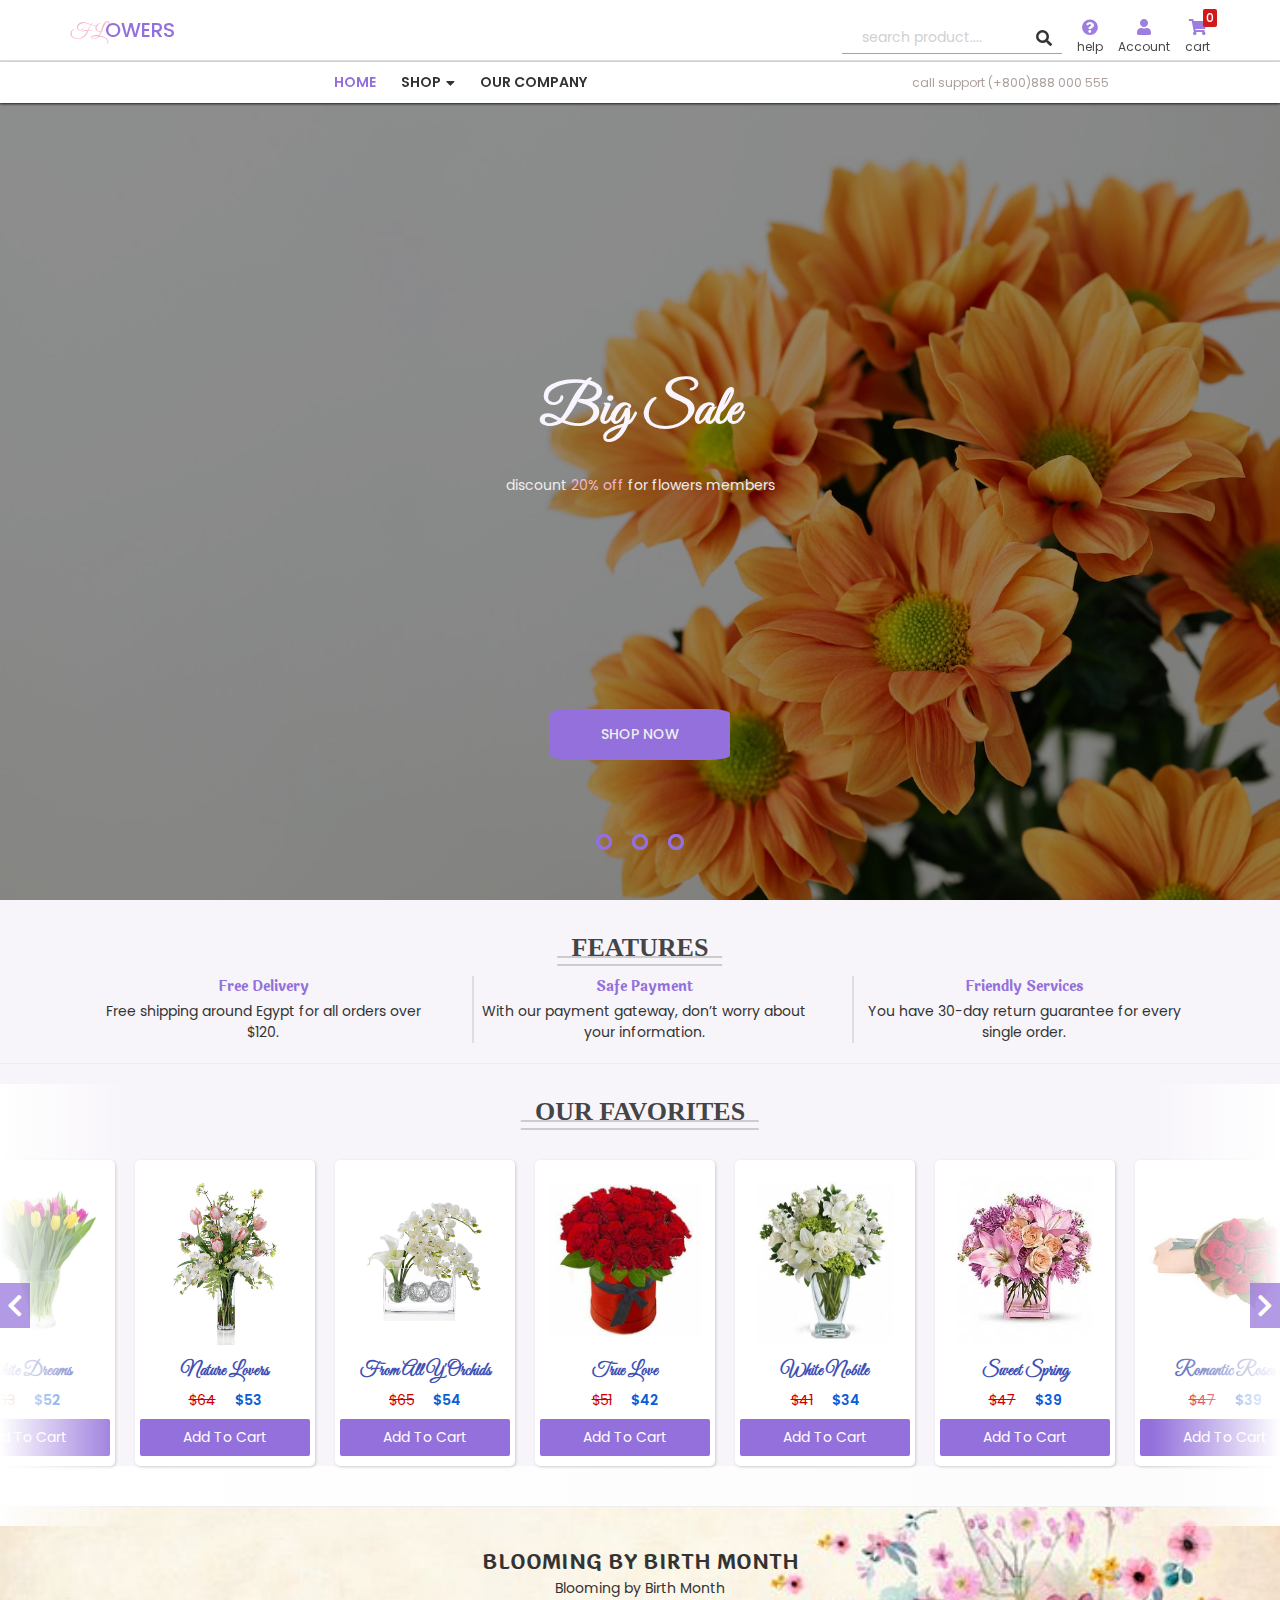
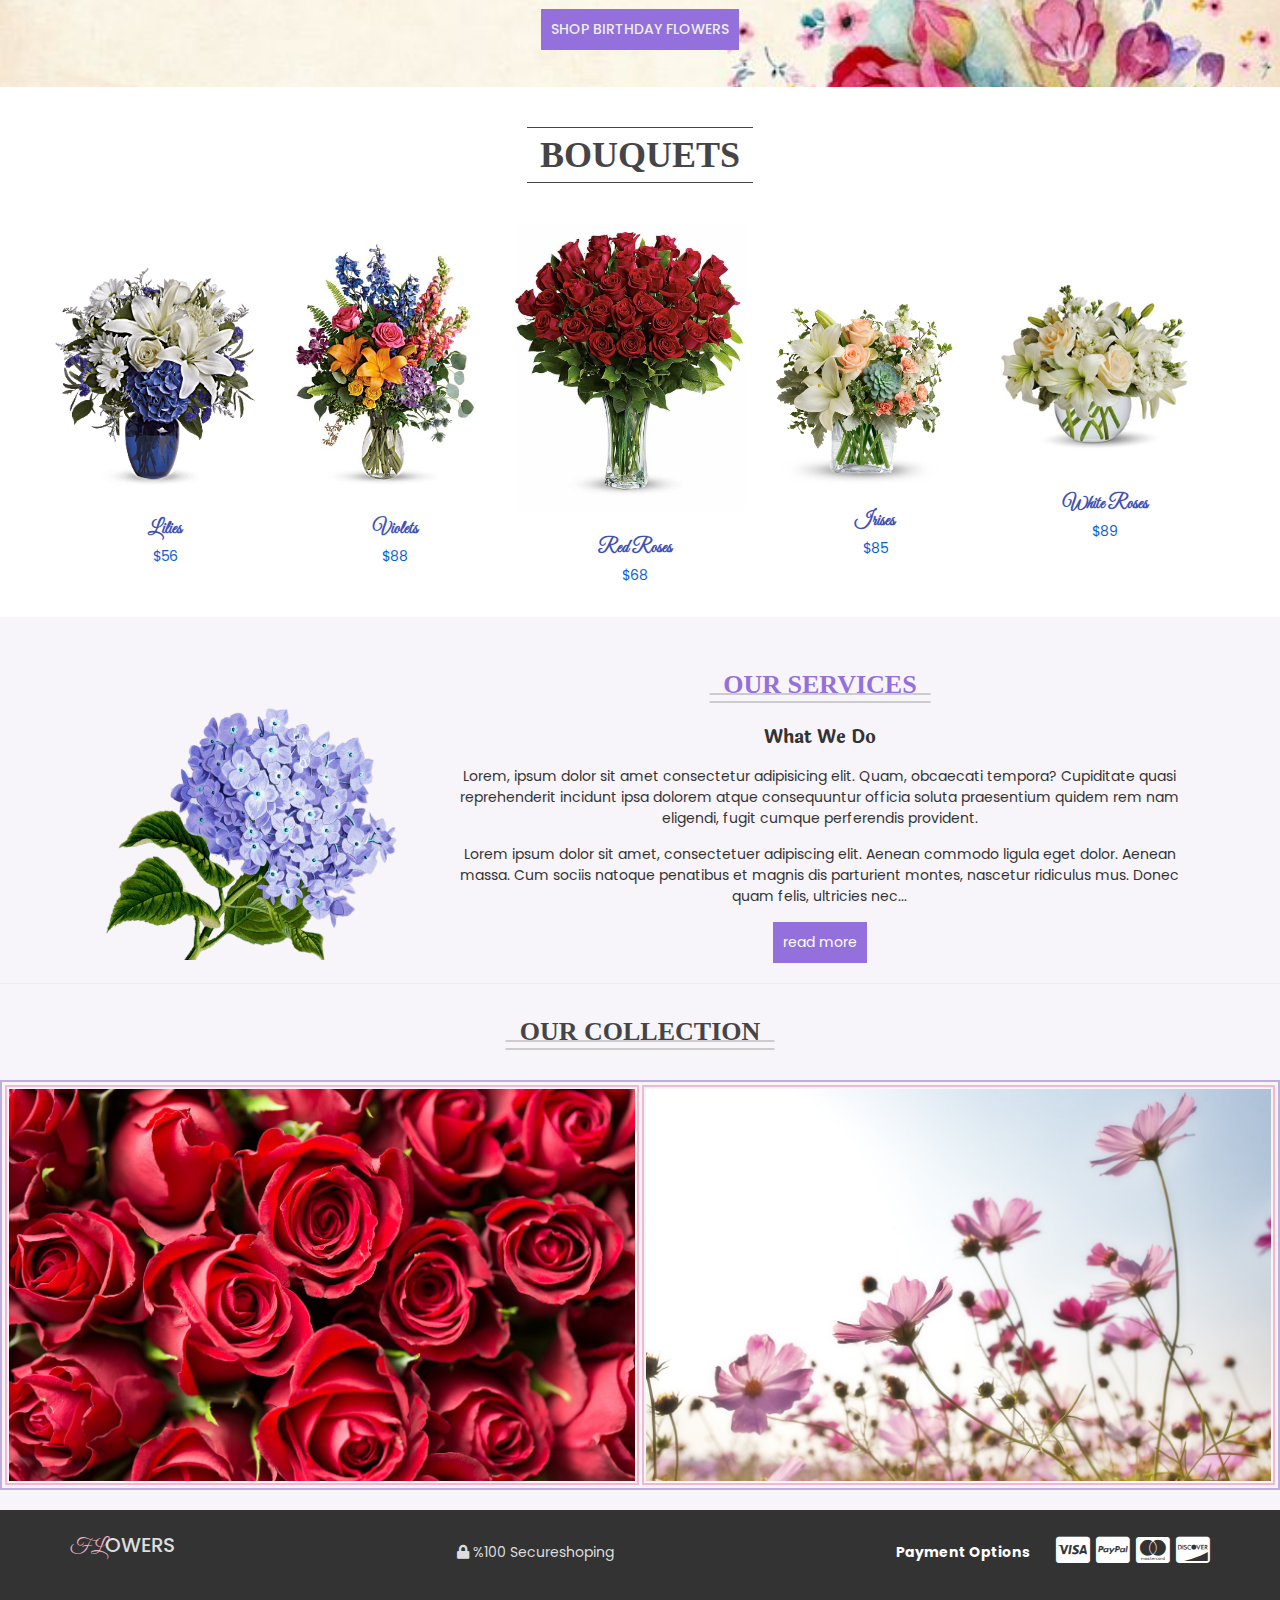
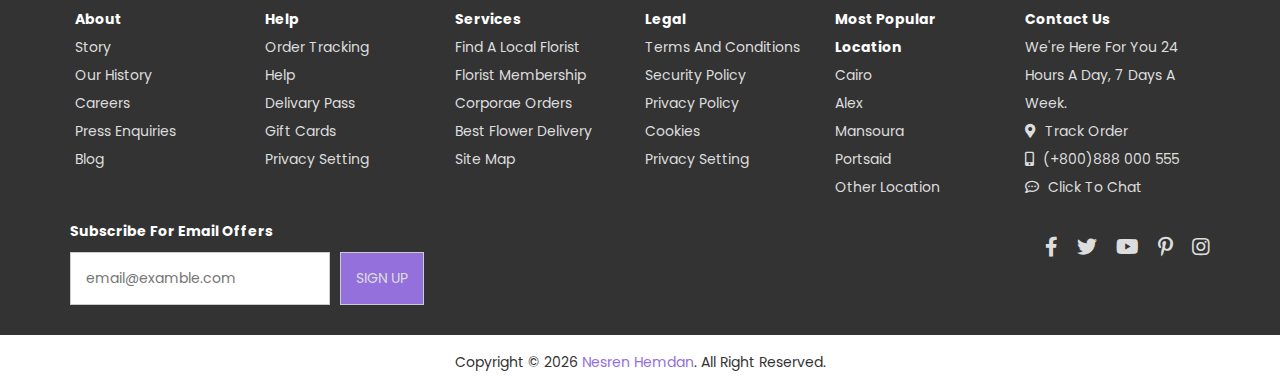
==== commit 57de10fc: "Update index.html" ====
--- a/index.html
+++ b/index.html
@@ -227,7 +227,7 @@
   <section class="collection">
       <h2 class="main-title head heading upper-case">Our Collection</h2>
       <div class="content text-center">
-        <div class="img" onclick="moveToShop()" onclick="deleteBirthData()">
+        <div class="img"  onclick="moveToShop(), deleteBirthData()">
           <div class="hover-collection">
             <h4 class="upper-case">flowers</h4>
           </div>
@@ -250,20 +250,20 @@
         <div class="lock"><i class="fas fa-lock"></i>  %100 secureshoping</div>
         <div class="pay">
           <h2>payment options</h2>
-          <a href="#"><i class="fab fa-cc-visa"></i></a>
-          <a href="#"><i class="fab fa-cc-paypal"></i></a>
-          <a href="#"><i class="fab fa-cc-mastercard"></i></i></a>
-          <a href="#"><i class="fab fa-cc-discover"></i></a>
+          <a><i class="fab fa-cc-visa"></i></a>
+          <a><i class="fab fa-cc-paypal"></i></a>
+          <a><i class="fab fa-cc-mastercard"></i></i></a>
+          <a><i class="fab fa-cc-discover"></i></a>
         </div>
       </div>
       <div class="details">
         <div>
           <h2>about</h2>
-          <p><a href="#">story</a></p>
-          <p><a href="#">our history</a></p>
-          <p><a href="#">careers</a></p>
-          <p><a href="#">press enquiries</a></p>
-          <p><a href="#">blog</a></p>
+          <p><a>story</a></p>
+          <p><a>our history</a></p>
+          <p><a>careers</a></p>
+          <p><a>press enquiries</a></p>
+          <p><a>blog</a></p>
         </div>
         <div>
           <h2>help</h2>
@@ -283,11 +283,11 @@
         </div>
         <div>
           <h2>legal</h2>
-          <p><a href="#">terms and conditions</a></p>
-          <p><a href="#">security policy</a></p>
-          <p><a href="#">privacy policy</a></p>
-          <p><a href="#">cookies</a></p>
-          <p><a href="#">privacy setting</a></p>
+          <p><a>terms and conditions</a></p>
+          <p><a>security policy</a></p>
+          <p><a>privacy policy</a></p>
+          <p><a>cookies</a></p>
+          <p><a>privacy setting</a></p>
         </div>
         <div>
           <h2>most popular location</h2>
@@ -330,4 +330,4 @@
 <script src="js/data.js"></script>
 <script src="js/main.js"></script>
 <script src="js/home.js"></script>
-</html>+</html>
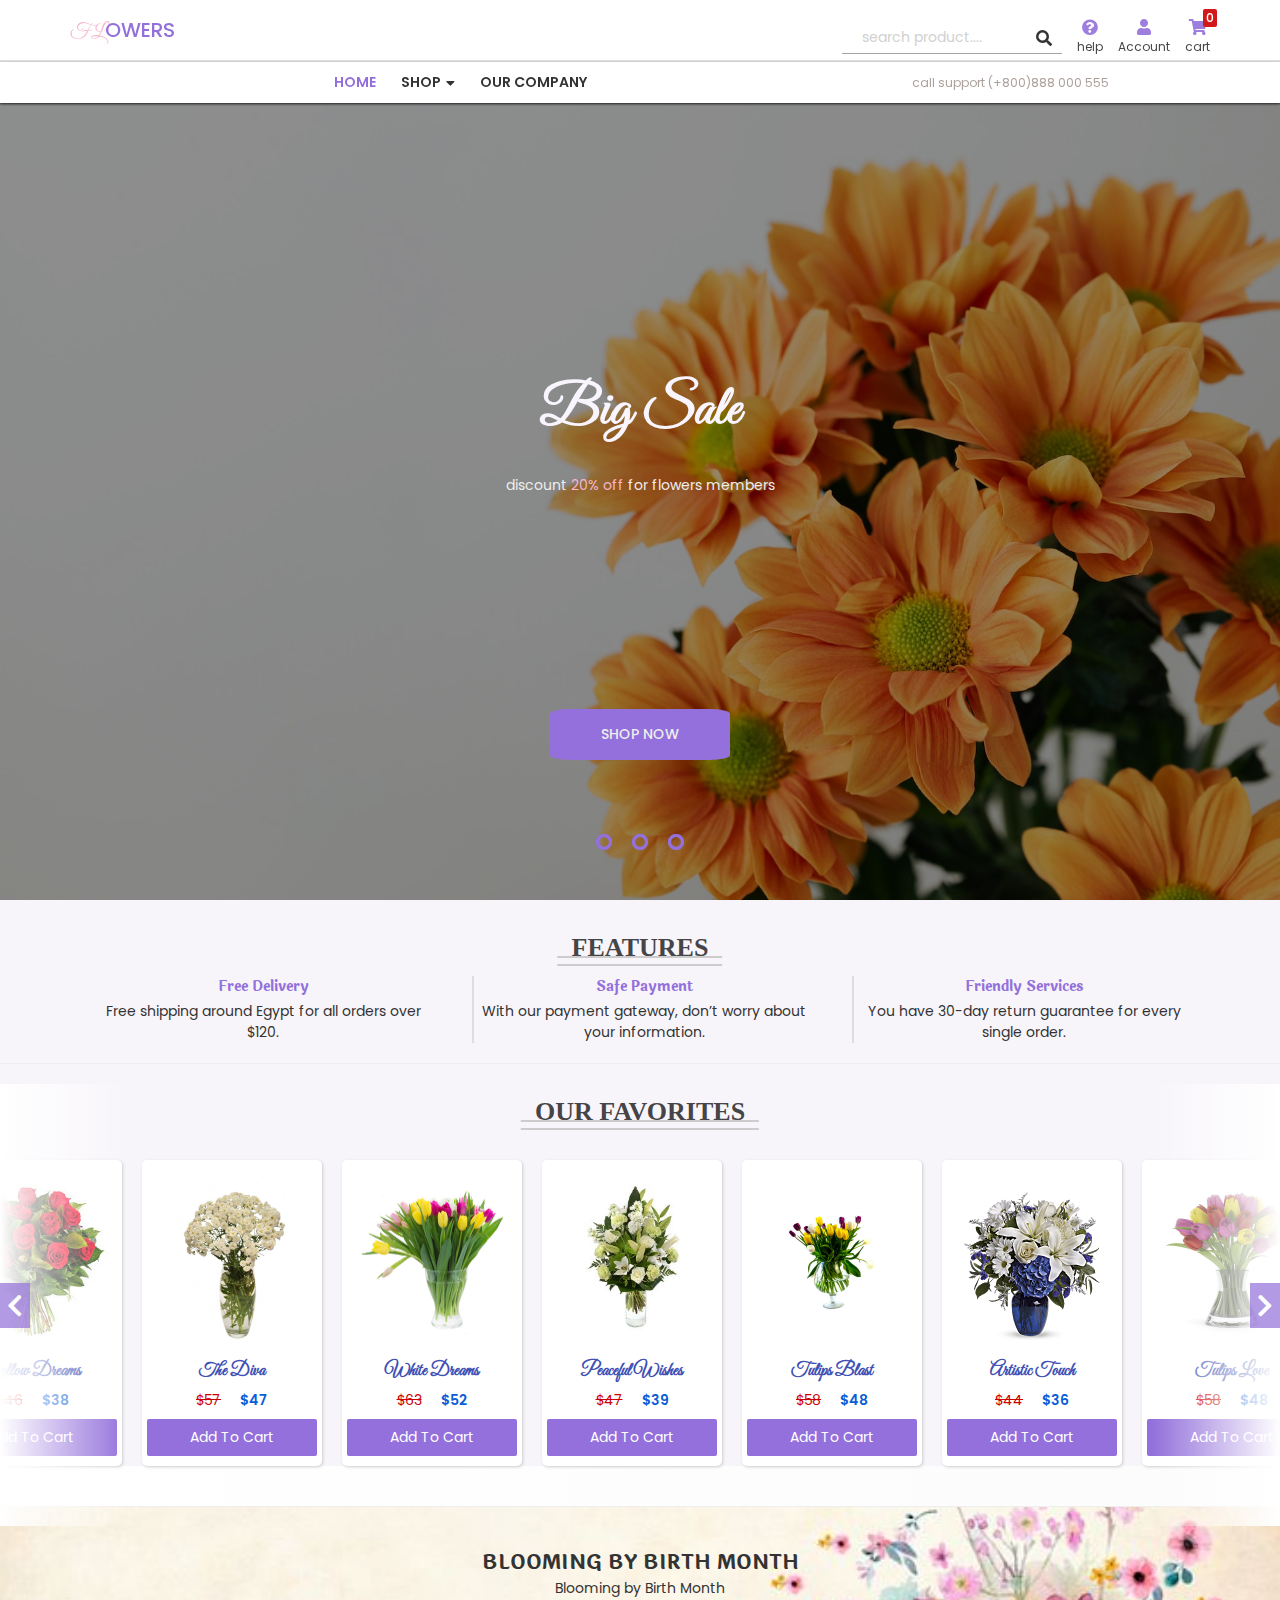
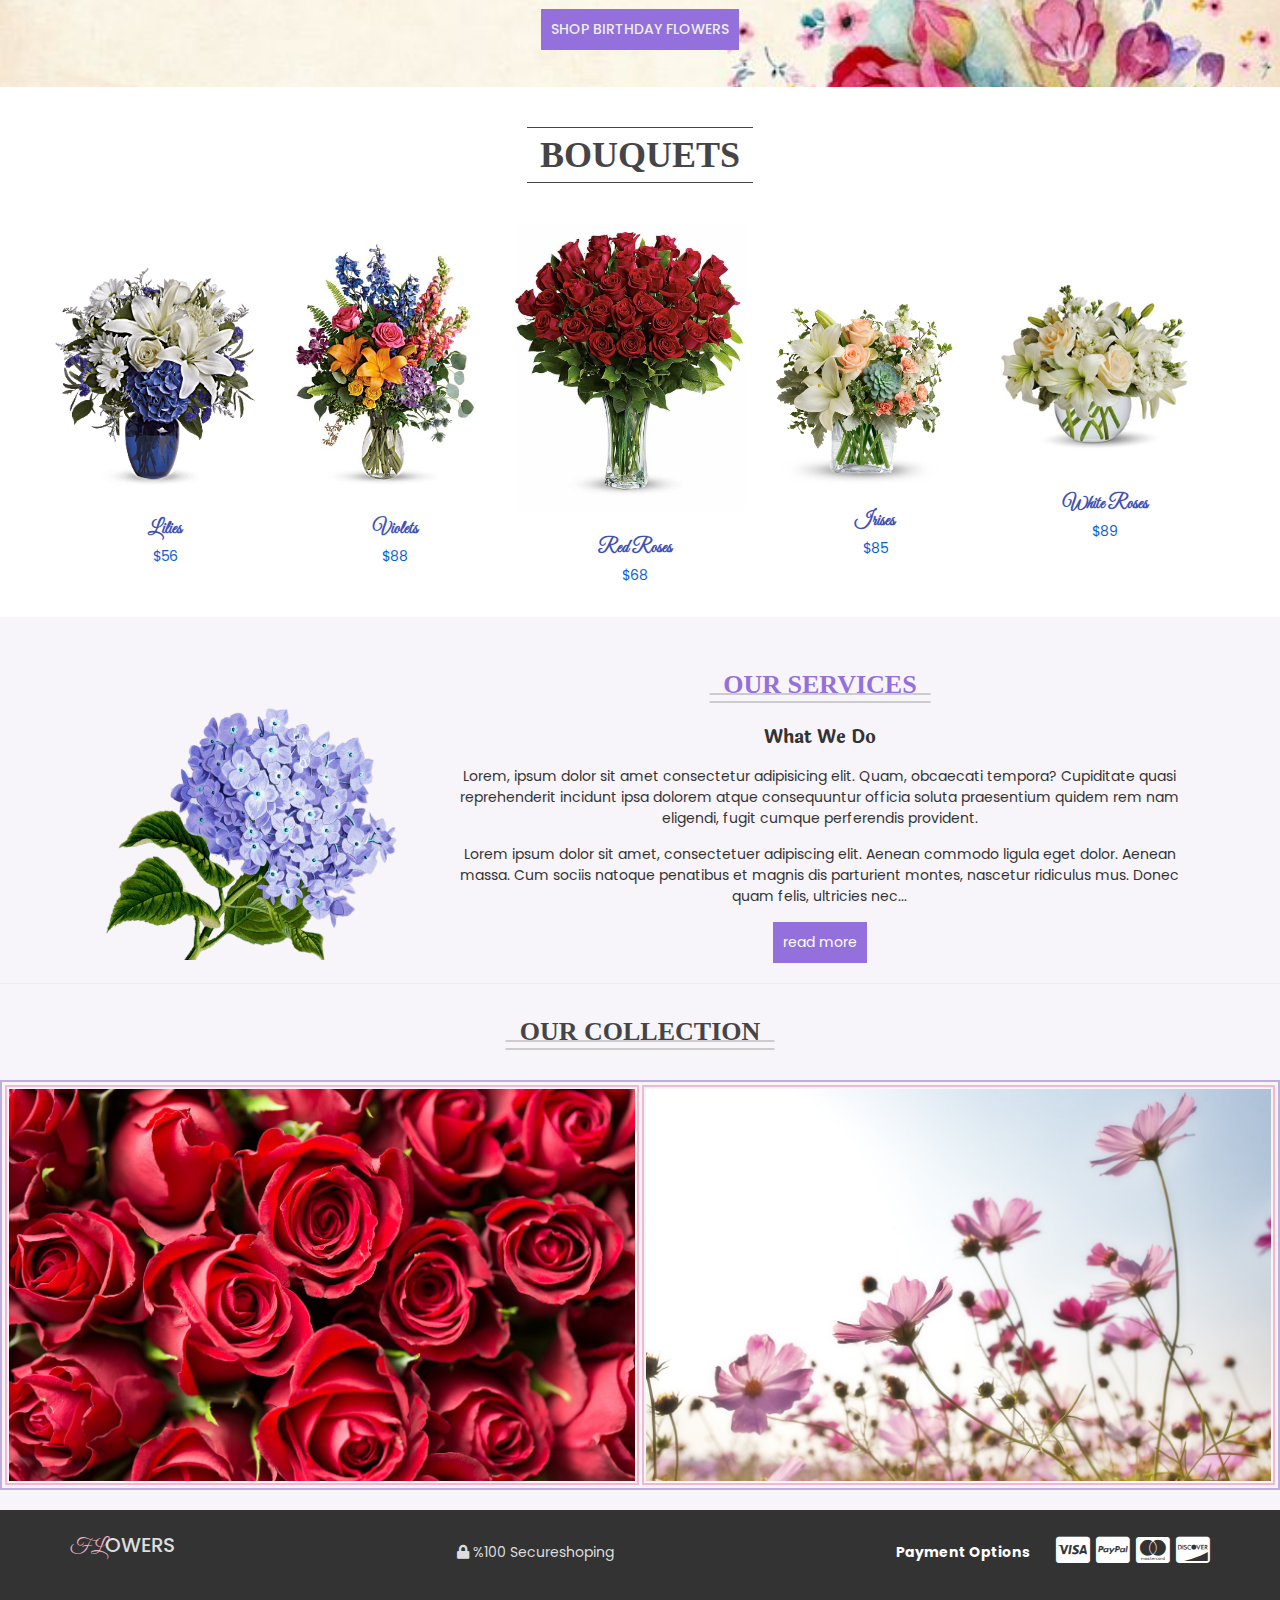
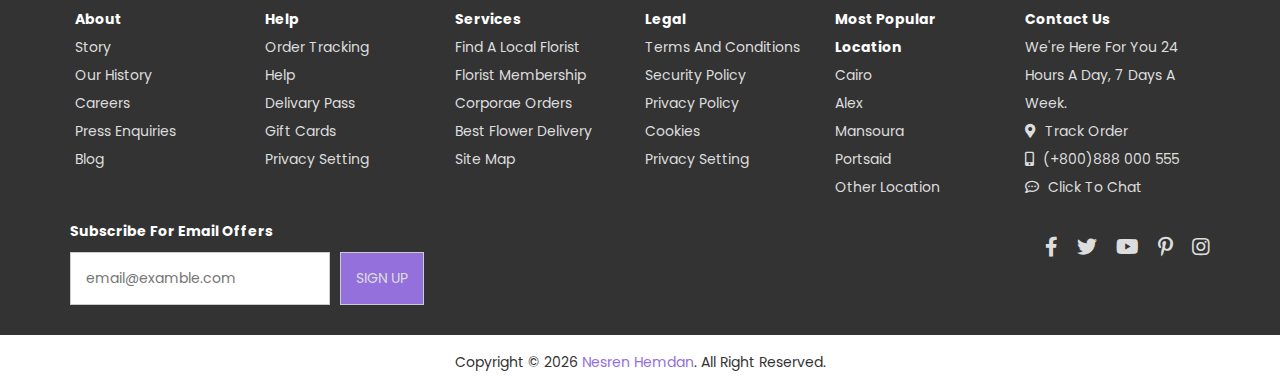
==== commit 5b487e63: "Update index.html" ====
--- a/index.html
+++ b/index.html
@@ -4,7 +4,7 @@
   <meta charset="UTF-8">
   <meta http-equiv="X-UA-Compatible" content="IE=edge">
   <meta name="viewport" content="width=device-width, initial-scale=1.0">
-  <link rel="stylesheet" href="css/all.min.css"/>
+  <link rel="stylesheet" href="css/all.min.css">
   <link rel="stylesheet" href="css/main.css">
   <title>Flowers Store</title>
 </head>
@@ -28,7 +28,7 @@
         <!--main icons-->
         <div class="icons">
           <form>
-            <input id="main-search" type="text" onkeyup="searchMainProducts()" placeholder="search product...."/>
+            <input id="main-search" type="text" onkeyup="searchMainProducts()" placeholder="search product....">
             <a class="btn-search"><i class="fas fa-search"></i></a> 
             <!-- main result search -->
             <div class="home-search">
@@ -56,7 +56,7 @@
         </div> 
       </div>
     </nav>
-    <hr/>  
+    <hr>  
     <!--nav2 with menu-->
     <nav class="nav2">
       <div class="container">
@@ -68,10 +68,10 @@
             shop
             <i class="fas fa-caret-down"></i>
             <i class="fas fa-caret-right"></i>
-              <div class="contain">
-              <h3><a href="shop.html" onclick="deleteBirthData()"> flowers</a></h3>
-              <h3><a href="plants.html">plants</a></h3>
-            </div>
+              <ul class="contain">
+                <li><a href="shop.html" onclick="deleteBirthData()"> flowers</a></li>
+                <li><a href="plants.html">plants</a></li>
+              </ul>
             </a>
           </li>
           <li><a id="company" class="item" href="aboutUs.html"><i class="fas fa-globe"></i> our company</a></li>
--- a/css/main.css
+++ b/css/main.css
@@ -355,6 +355,12 @@
   transition: 1s;
   -webkit-transition: 1s;
   z-index: 111111111;
+}
+@media(max-width: 767px) {
+  .search-item{
+    left: 5px;
+    width: 300px;
+  }
 }
 .search-item.active{
   display: block;
@@ -1422,7 +1428,7 @@
   .services .pic {
     width: 66%;
     position: absolute;
-    bottom: 40px;
+    bottom: 120px;
     opacity: 0.3;
   }
 }
@@ -1765,15 +1771,17 @@
   z-index: 111;
 }
 /* contain-cart */
-.all-cart-shopping{
+.all-cart-shopping .container{
   overflow: hidden;
-  margin: 10px;
-  display: flex;
+  display: flex;
+  flex-wrap: nowrap;
+  align-items: stretch;
   gap: 20px;
-  align-items: center;
+  margin: auto;
+  margin-bottom: 20px;
 }
 @media(max-width: 991px){
-  .all-cart-shopping{
+  .all-cart-shopping .container{
     display: block;
   }
 }
@@ -1954,7 +1962,7 @@
   box-shadow: 0 0 5px #ccc;
   max-width: 80%;
   min-width: 220px;
-  height: 250px;
+  padding-bottom: 20px;
   margin: 20px auto;
   font-weight: 500;
 }
@@ -1992,4 +2000,4 @@
 }
 .cart-details button:hover{
   opacity: .9;
-}+}
